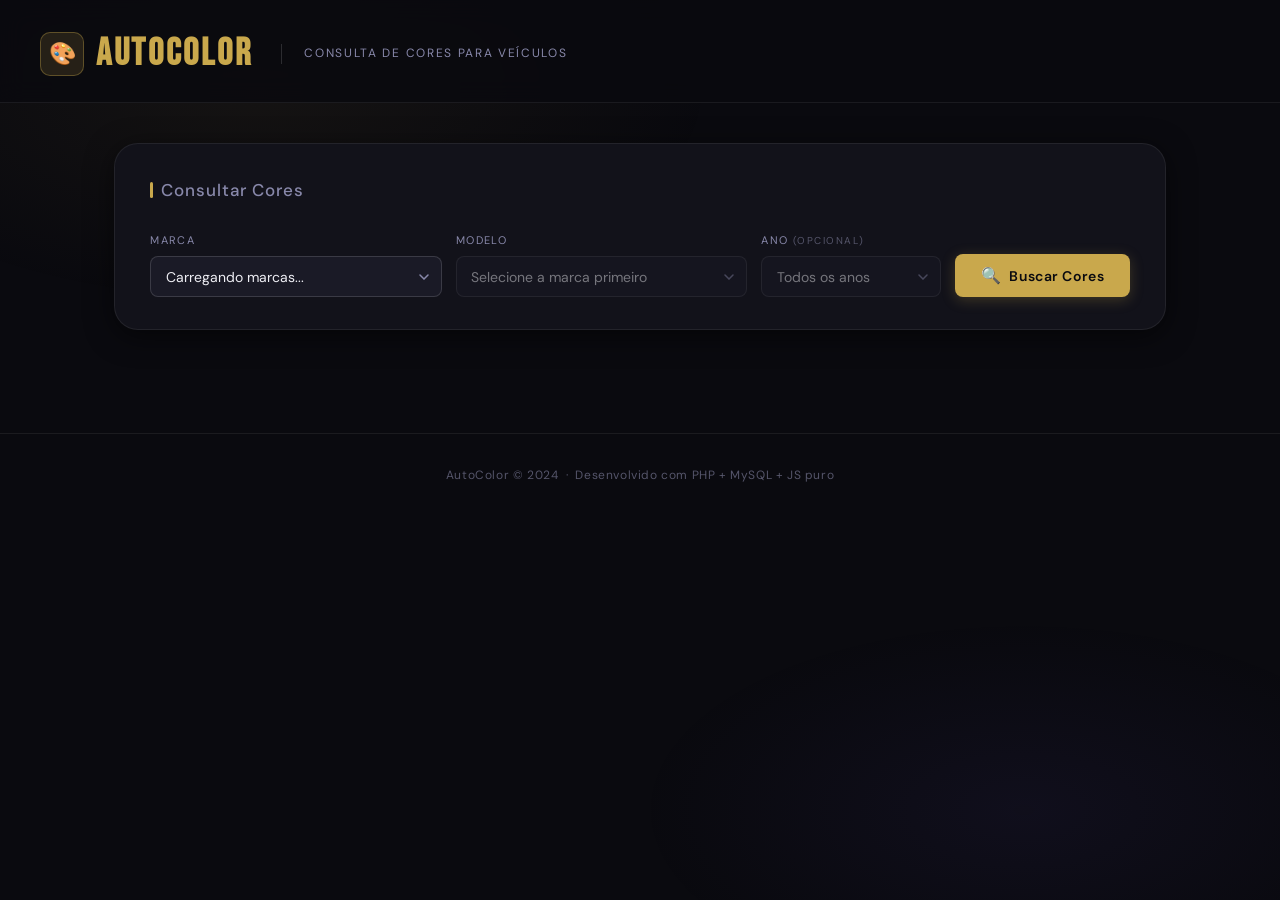
==== index.html @ 356910ba "Add files via upload" ====
<!DOCTYPE html>
<html lang="pt-BR">
<head>
    <meta charset="UTF-8">
    <meta name="viewport" content="width=device-width, initial-scale=1.0">
    <title>AutoColor — Consulta de Cores de Veículos</title>

    <!-- Google Fonts -->
    <link rel="preconnect" href="https://fonts.googleapis.com">
    <link rel="preconnect" href="https://fonts.gstatic.com" crossorigin>
    <link href="https://fonts.googleapis.com/css2?family=Bebas+Neue&family=DM+Sans:wght@300;400;500;600&display=swap" rel="stylesheet">

    <!-- Estilos -->
    <link rel="stylesheet" href="css/style.css">
</head>
<body>

<!-- ===================================================
     CABEÇALHO
     =================================================== -->
<header>
    <div class="header-logo">
        <div class="logo-icon">🎨</div>
        <h1>AutoColor</h1>
    </div>
    <p class="header-subtitle">Consulta de Cores para Veículos</p>
</header>

<!-- ===================================================
     CONTEÚDO PRINCIPAL
     =================================================== -->
<main class="container">

    <!-- Painel de busca -->
    <section class="painel-busca">
        <h2>Consultar Cores</h2>

        <div class="form-grid">

            <!-- Select: Marca -->
            <div class="campo">
                <label for="marca">Marca</label>
                <select id="marca" name="marca">
                    <option value="">Carregando marcas...</option>
                </select>
            </div>

            <!-- Select: Modelo -->
            <div class="campo">
                <label for="modelo">Modelo</label>
                <select id="modelo" name="modelo" disabled>
                    <option value="">Selecione a marca primeiro</option>
                </select>
            </div>

            <!-- Select: Ano (opcional) -->
            <div class="campo">
                <label for="ano">Ano <span style="color:var(--text-hint);font-size:10px;">(opcional)</span></label>
                <select id="ano" name="ano" disabled>
                    <option value="">Todos os anos</option>
                </select>
            </div>

            <!-- Botão -->
            <div class="campo">
                <label>&nbsp;</label>
                <button class="btn-buscar" id="btn-buscar" type="button">
                    <span class="btn-icon">🔍</span>
                    <span class="btn-texto">Buscar Cores</span>
                </button>
            </div>

        </div><!-- /.form-grid -->

        <!-- Loader -->
        <div id="loader" class="oculto">
            <div class="spinner"></div>
            Buscando cores...
        </div>

        <!-- Mensagem de erro -->
        <p id="msg-erro" class="oculto" role="alert"></p>

    </section><!-- /.painel-busca -->

    <!-- ===================================================
         RESULTADO
         =================================================== -->
    <section id="resultado" class="oculto" aria-live="polite">

        <div class="resultado-header">
            <h2 id="titulo-resultado">—</h2>
            <span id="contagem">—</span>
        </div>

        <!-- Grid de cores (populado via JS) -->
        <div id="grid-cores"></div>

    </section>

</main><!-- /.container -->

<!-- ===================================================
     RODAPÉ
     =================================================== -->
<footer>
    AutoColor &copy; 2024 &nbsp;·&nbsp; Desenvolvido com PHP + MySQL + JS puro
</footer>

<!-- Scripts (no final do body para melhor performance) -->
<script src="js/script.js"></script>

</body>
</html>
---- css/style.css ----
/* ============================================================
   AutoColor — css/style.css
   Tema escuro moderno para o sistema de consulta de cores
   ============================================================ */

/* ---------- Reset & Variáveis ------------------------------ */
*, *::before, *::after {
    box-sizing: border-box;
    margin: 0;
    padding: 0;
}

:root {
    /* Paleta base */
    --bg:          #0a0a0f;
    --bg-card:     #12121a;
    --bg-surface:  #1a1a26;
    --bg-surface2: #22223a;
    --border:      rgba(255, 255, 255, 0.07);
    --border2:     rgba(255, 255, 255, 0.14);

    /* Texto */
    --text:        #eeeef4;
    --text-muted:  #8888aa;
    --text-hint:   #55556a;

    /* Acento dourado */
    --accent:      #c9a84c;
    --accent-dim:  rgba(201, 168, 76, 0.15);
    --accent-glow: rgba(201, 168, 76, 0.25);

    /* Status */
    --danger:  #e05555;
    --success: #4caf82;

    /* Tipografia */
    --font-title: 'Bebas Neue', sans-serif;
    --font-body:  'DM Sans', sans-serif;

    /* Geometria */
    --radius-sm:  8px;
    --radius-md:  12px;
    --radius-lg:  18px;
    --radius-xl:  24px;

    /* Sombras */
    --shadow-sm:  0 2px 12px rgba(0,0,0,0.4);
    --shadow-md:  0 6px 28px rgba(0,0,0,0.55);
    --shadow-lg:  0 12px 48px rgba(0,0,0,0.7);
}

html { scroll-behavior: smooth; }

body {
    background:  var(--bg);
    color:       var(--text);
    font-family: var(--font-body);
    font-size:   15px;
    line-height: 1.65;
    min-height:  100vh;
}

/* ---------- Fundo animado ---------------------------------- */
body::before {
    content: '';
    position: fixed;
    inset: 0;
    background:
        radial-gradient(ellipse 60% 40% at 20% 10%,  rgba(201,168,76,.06)  0%, transparent 60%),
        radial-gradient(ellipse 50% 35% at 80% 90%,  rgba(100,80,200,.07)  0%, transparent 60%);
    pointer-events: none;
    z-index: 0;
}

/* ---------- Header ----------------------------------------- */
header {
    position:      relative;
    z-index:       10;
    padding:       2rem 2.5rem 1.6rem;
    border-bottom: 1px solid var(--border);
    background:    rgba(10,10,15,.85);
    backdrop-filter: blur(12px);
    display:       flex;
    align-items:   center;
    gap:           1.4rem;
}

.header-logo {
    display:     flex;
    align-items: center;
    gap:         0.75rem;
}

.logo-icon {
    width:           44px;
    height:          44px;
    background:      var(--accent-dim);
    border:          1px solid rgba(201,168,76,.35);
    border-radius:   10px;
    display:         flex;
    align-items:     center;
    justify-content: center;
    font-size:       22px;
}

.header-logo h1 {
    font-family:    var(--font-title);
    font-size:      2.4rem;
    letter-spacing: .07em;
    color:          var(--accent);
    line-height:    1;
}

.header-subtitle {
    font-size:      12px;
    color:          var(--text-muted);
    letter-spacing: .14em;
    text-transform: uppercase;
    border-left:    1px solid var(--border2);
    padding-left:   1.4rem;
    margin-left:    .4rem;
}

/* ---------- Layout principal ------------------------------- */
.container {
    position:   relative;
    z-index:    1;
    max-width:  1100px;
    margin:     0 auto;
    padding:    2.5rem 1.5rem 4rem;
}

/* ---------- Painel de Busca -------------------------------- */
.painel-busca {
    background:    var(--bg-card);
    border:        1px solid var(--border);
    border-radius: var(--radius-xl);
    padding:       2rem 2.2rem;
    box-shadow:    var(--shadow-md);
    margin-bottom: 2.4rem;
}

.painel-busca h2 {
    font-size:      17px;
    font-weight:    500;
    color:          var(--text-muted);
    letter-spacing: .06em;
    margin-bottom:  1.6rem;
    display:        flex;
    align-items:    center;
    gap:            8px;
}

.painel-busca h2::before {
    content: '';
    display: inline-block;
    width:   3px;
    height:  16px;
    background: var(--accent);
    border-radius: 2px;
}

/* ---------- Formulário ------------------------------------- */
.form-grid {
    display:               grid;
    grid-template-columns: 1fr 1fr 180px auto;
    gap:                   14px;
    align-items:           end;
}

.campo {
    display:        flex;
    flex-direction: column;
    gap:            7px;
}

.campo label {
    font-size:      11px;
    letter-spacing: .13em;
    text-transform: uppercase;
    color:          var(--text-muted);
}

select {
    width:       100%;
    background:  var(--bg-surface);
    border:      1px solid var(--border2);
    color:       var(--text);
    padding:     0.65rem 2.2rem 0.65rem 0.9rem;
    border-radius: var(--radius-sm);
    font-family: var(--font-body);
    font-size:   14px;
    outline:     none;
    cursor:      pointer;
    appearance:  none;
    transition:  border-color .2s, box-shadow .2s;
    background-image: url("data:image/svg+xml,%3Csvg width='10' height='6' viewBox='0 0 10 6' xmlns='http://www.w3.org/2000/svg'%3E%3Cpath d='M1 1l4 4 4-4' stroke='%238888aa' stroke-width='1.5' fill='none' stroke-linecap='round'/%3E%3C/svg%3E");
    background-repeat:   no-repeat;
    background-position: right 12px center;
    background-color:    var(--bg-surface);
}

select:hover  { border-color: var(--border2); }
select:focus  { border-color: var(--accent); box-shadow: 0 0 0 3px var(--accent-dim); }
select option { background: #1a1a26; color: var(--text); }

select:disabled {
    opacity: .45;
    cursor:  not-allowed;
}

/* Destaque de erro nos campos */
select.campo-erro {
    border-color: var(--danger);
    box-shadow:   0 0 0 3px rgba(224,85,85,.2);
    animation:    shake .35s ease;
}

@keyframes shake {
    0%,100% { transform: translateX(0); }
    25%      { transform: translateX(-5px); }
    75%      { transform: translateX(5px); }
}

/* ---------- Botão Buscar ----------------------------------- */
.btn-buscar {
    display:         flex;
    align-items:     center;
    justify-content: center;
    gap:             8px;
    background:      var(--accent);
    color:           #0a0a0f;
    border:          none;
    padding:         0.68rem 1.6rem;
    border-radius:   var(--radius-sm);
    font-family:     var(--font-body);
    font-size:       14px;
    font-weight:     600;
    letter-spacing:  .04em;
    cursor:          pointer;
    white-space:     nowrap;
    transition:      background .2s, transform .15s, box-shadow .2s;
    box-shadow:      0 3px 14px var(--accent-glow);
}

.btn-buscar:hover {
    background:  #e8c97a;
    transform:   translateY(-1px);
    box-shadow:  0 5px 20px var(--accent-glow);
}

.btn-buscar:active  { transform: translateY(0); }
.btn-buscar:disabled {
    opacity: .6;
    cursor:  not-allowed;
    transform: none;
}

.btn-icon { font-size: 16px; }

/* ---------- Loader ----------------------------------------- */
#loader {
    display:         flex;
    align-items:     center;
    justify-content: center;
    gap:             12px;
    padding:         2rem;
    color:           var(--text-muted);
    font-size:       14px;
}

.spinner {
    width:         28px;
    height:        28px;
    border:        2.5px solid var(--border2);
    border-top-color: var(--accent);
    border-radius: 50%;
    animation:     spin .7s linear infinite;
    flex-shrink:   0;
}

@keyframes spin { to { transform: rotate(360deg); } }

/* ---------- Mensagem de erro ------------------------------- */
#msg-erro {
    background:    rgba(224,85,85,.12);
    border:        1px solid rgba(224,85,85,.3);
    border-radius: var(--radius-sm);
    padding:       0.75rem 1rem;
    font-size:     14px;
    color:         #f09090;
    margin-top:    1rem;
    display:       flex;
    align-items:   center;
    gap:           8px;
}

#msg-erro::before { content: '⚠'; font-size: 15px; }

/* ---------- Seção de resultado ----------------------------- */
#resultado {
    animation: fadeUp .45s ease both;
}

@keyframes fadeUp {
    from { opacity: 0; transform: translateY(18px); }
    to   { opacity: 1; transform: translateY(0); }
}

.resultado-header {
    display:         flex;
    align-items:     baseline;
    justify-content: space-between;
    flex-wrap:       wrap;
    gap:             8px;
    margin-bottom:   1.6rem;
    padding-bottom:  1rem;
    border-bottom:   1px solid var(--border);
}

.resultado-header h2 {
    font-family:    var(--font-title);
    font-size:      2rem;
    letter-spacing: .06em;
    color:          var(--accent);
}

#contagem {
    font-size:  13px;
    color:      var(--text-muted);
    background: var(--bg-surface);
    border:     1px solid var(--border);
    border-radius: 20px;
    padding:    4px 14px;
}

/* ---------- Grupo de tipo (Metálico / Sólido / etc.) ------- */
.grupo-titulo {
    font-size:      11px;
    letter-spacing: .16em;
    text-transform: uppercase;
    color:          var(--text-hint);
    margin:         1.8rem 0 1rem;
    display:        flex;
    align-items:    center;
    gap:            10px;
}

.grupo-titulo::after {
    content: '';
    flex: 1;
    height: 1px;
    background: var(--border);
}

/* ---------- Sub-grid de cores ------------------------------ */
.sub-grid {
    display:               grid;
    grid-template-columns: repeat(auto-fill, minmax(155px, 1fr));
    gap:                   16px;
}

/* ---------- Card de cor ------------------------------------ */
.card-cor {
    background:    var(--bg-card);
    border:        1px solid var(--border);
    border-radius: var(--radius-md);
    overflow:      hidden;
    cursor:        pointer;
    transition:    transform .2s, border-color .2s, box-shadow .2s;
    animation:     cardEntrada .4s ease both;
    position:      relative;
}

@keyframes cardEntrada {
    from { opacity: 0; transform: scale(.92) translateY(10px); }
    to   { opacity: 1; transform: scale(1) translateY(0); }
}

.card-cor:hover {
    transform:    translateY(-5px) scale(1.02);
    border-color: var(--accent);
    box-shadow:   var(--shadow-md), 0 0 0 1px var(--accent);
    z-index:      2;
}

/* Amostra de cor (área quadrada colorida) */
.amostra {
    position:         relative;
    width:            100%;
    aspect-ratio:     4/3;
    display:          flex;
    align-items:      flex-end;
    justify-content:  flex-end;
    padding:          8px;
    overflow:         hidden;
}

/* Reflexo sutil sobre a amostra */
.amostra-brilho {
    position: absolute;
    inset:    0;
    background: linear-gradient(
        135deg,
        rgba(255,255,255,.18) 0%,
        rgba(255,255,255,.04) 45%,
        rgba(0,0,0,.12) 100%
    );
    pointer-events: none;
}

/* Chip com o código HEX */
.hex-label {
    position:      relative;
    z-index:       1;
    font-family:   monospace;
    font-size:     11px;
    font-weight:   600;
    letter-spacing:.06em;
    background:    rgba(0,0,0,.32);
    padding:       2px 7px;
    border-radius: 5px;
    opacity:       0;
    transition:    opacity .2s;
}

.card-cor:hover .hex-label { opacity: 1; }

/* Rodapé do card */
.card-info {
    padding:        10px 12px 12px;
    display:        flex;
    flex-direction: column;
    gap:            5px;
}

.cor-nome {
    font-size:   13.5px;
    font-weight: 500;
    color:       var(--text);
    line-height: 1.3;
}

/* Badge de tipo */
.cor-tipo {
    font-size:     10px;
    letter-spacing:.08em;
    text-transform: uppercase;
    padding:       2px 8px;
    border-radius: 20px;
    width:         fit-content;
    font-weight:   500;
}

/* Cores específicas por tipo */
.badge-solido    { background: rgba(100,180,255,.12); color: #7db9f0; border: 1px solid rgba(100,180,255,.2); }
.badge-metalico  { background: rgba(180,180,200,.10); color: #aaaacc; border: 1px solid rgba(180,180,200,.18); }
.badge-perlizado { background: rgba(201,168,76,.12);  color: #c9a84c; border: 1px solid rgba(201,168,76,.22); }

/* Feedback de "copiado" */
.card-cor.copiado {
    border-color: var(--success);
    box-shadow:   0 0 0 2px rgba(76,175,130,.3);
}

.card-cor.copiado::after {
    content:         'HEX copiado!';
    position:        absolute;
    inset:           0;
    background:      rgba(10,10,15,.78);
    display:         flex;
    align-items:     center;
    justify-content: center;
    font-size:       13px;
    font-weight:     500;
    color:           var(--success);
    border-radius:   var(--radius-md);
    animation:       fadeIn .15s ease;
}

@keyframes fadeIn { from { opacity: 0; } to { opacity: 1; } }

/* ---------- Utilitário oculto ------------------------------ */
.oculto { display: none !important; }

/* ---------- Footer ----------------------------------------- */
footer {
    position:      relative;
    z-index:       1;
    text-align:    center;
    padding:       2rem;
    font-size:     12px;
    color:         var(--text-hint);
    border-top:    1px solid var(--border);
    letter-spacing:.05em;
}

/* ============================================================
   Responsividade
   ============================================================ */

@media (max-width: 860px) {
    .form-grid {
        grid-template-columns: 1fr 1fr;
    }
    .campo:last-child {
        grid-column: span 2;
    }
    .btn-buscar { width: 100%; }
}

@media (max-width: 520px) {
    header { padding: 1.2rem 1.2rem 1rem; }
    .header-subtitle { display: none; }

    .painel-busca { padding: 1.4rem; }

    .form-grid {
        grid-template-columns: 1fr;
    }
    .campo:last-child { grid-column: 1; }

    .sub-grid {
        grid-template-columns: repeat(auto-fill, minmax(130px, 1fr));
    }
}
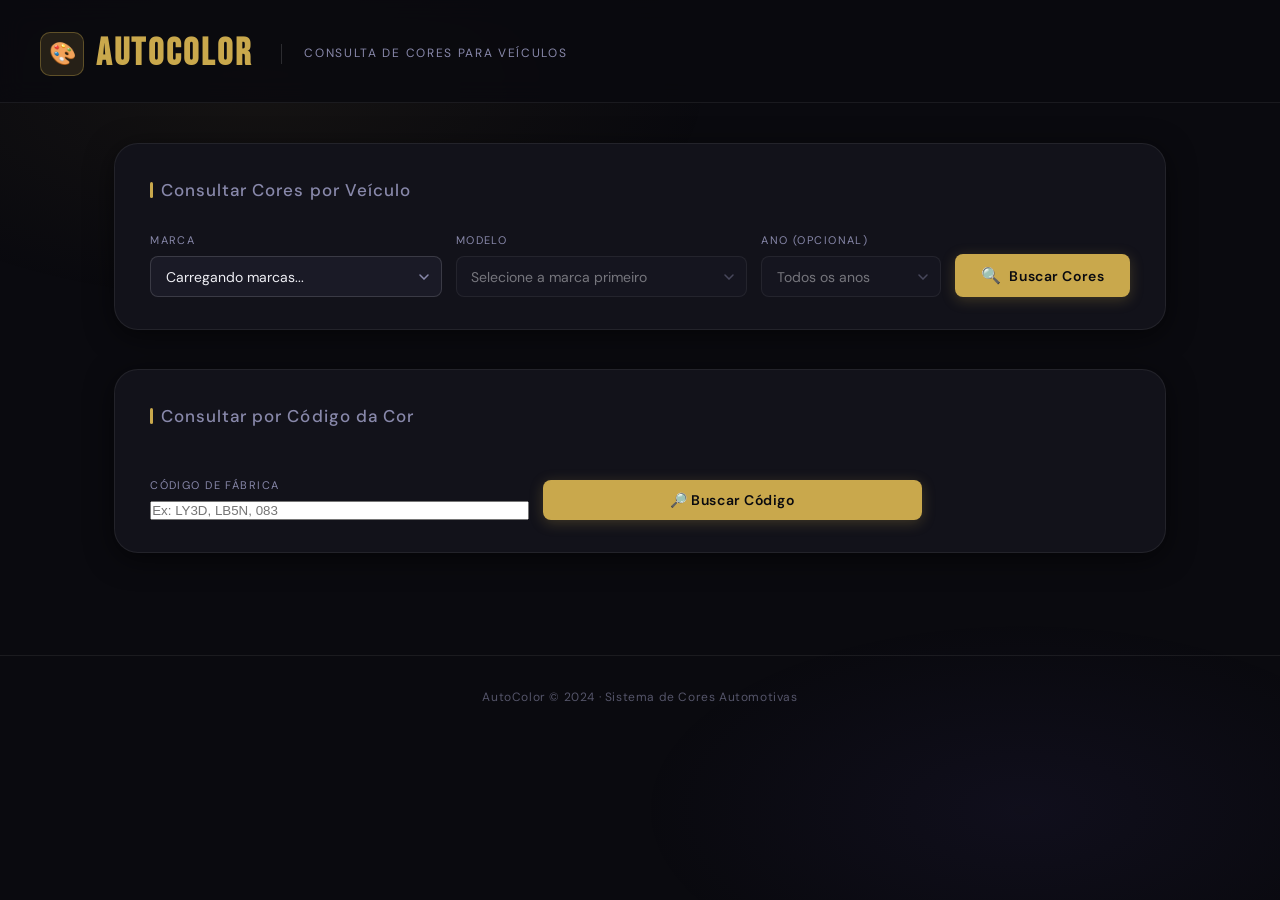
==== commit df7f0951: "Add files via upload" ====
--- a/index.html
+++ b/index.html
@@ -13,11 +13,12 @@
     <!-- Estilos -->
     <link rel="stylesheet" href="css/style.css">
 </head>
+
 <body>
 
-<!-- ===================================================
-     CABEÇALHO
-     =================================================== -->
+<!-- =================================================== -->
+<!-- CABEÇALHO -->
+<!-- =================================================== -->
 <header>
     <div class="header-logo">
         <div class="logo-icon">🎨</div>
@@ -26,18 +27,19 @@
     <p class="header-subtitle">Consulta de Cores para Veículos</p>
 </header>
 
-<!-- ===================================================
-     CONTEÚDO PRINCIPAL
-     =================================================== -->
+<!-- =================================================== -->
+<!-- CONTEÚDO PRINCIPAL -->
+<!-- =================================================== -->
 <main class="container">
 
-    <!-- Painel de busca -->
+    <!-- =================================================== -->
+    <!-- BUSCA POR VEÍCULO -->
+    <!-- =================================================== -->
     <section class="painel-busca">
-        <h2>Consultar Cores</h2>
+        <h2>Consultar Cores por Veículo</h2>
 
         <div class="form-grid">
 
-            <!-- Select: Marca -->
             <div class="campo">
                 <label for="marca">Marca</label>
                 <select id="marca" name="marca">
@@ -45,7 +47,6 @@
                 </select>
             </div>
 
-            <!-- Select: Modelo -->
             <div class="campo">
                 <label for="modelo">Modelo</label>
                 <select id="modelo" name="modelo" disabled>
@@ -53,15 +54,13 @@
                 </select>
             </div>
 
-            <!-- Select: Ano (opcional) -->
             <div class="campo">
-                <label for="ano">Ano <span style="color:var(--text-hint);font-size:10px;">(opcional)</span></label>
+                <label for="ano">Ano (opcional)</label>
                 <select id="ano" name="ano" disabled>
                     <option value="">Todos os anos</option>
                 </select>
             </div>
 
-            <!-- Botão -->
             <div class="campo">
                 <label>&nbsp;</label>
                 <button class="btn-buscar" id="btn-buscar" type="button">
@@ -70,22 +69,46 @@
                 </button>
             </div>
 
-        </div><!-- /.form-grid -->
+        </div>
+    </section>
 
-        <!-- Loader -->
-        <div id="loader" class="oculto">
-            <div class="spinner"></div>
-            Buscando cores...
+    <!-- =================================================== -->
+    <!-- 🔥 NOVO: BUSCA POR CÓDIGO DA COR -->
+    <!-- =================================================== -->
+    <section class="painel-busca" style="margin-top:20px;">
+        <h2>Consultar por Código da Cor</h2>
+
+        <div class="form-grid">
+
+            <div class="campo">
+                <label for="codigo">Código de Fábrica</label>
+                <input type="text" id="codigo" placeholder="Ex: LY3D, LB5N, 083">
+            </div>
+
+            <div class="campo">
+                <label>&nbsp;</label>
+                <button class="btn-buscar" id="btn-codigo" type="button">
+                    🔎 Buscar Código
+                </button>
+            </div>
+
         </div>
+    </section>
 
-        <!-- Mensagem de erro -->
-        <p id="msg-erro" class="oculto" role="alert"></p>
+    <!-- =================================================== -->
+    <!-- LOADER -->
+    <!-- =================================================== -->
+    <div id="loader" class="oculto">
+        <div class="spinner"></div>
+        Buscando cores...
+    </div>
 
-    </section><!-- /.painel-busca -->
+    <!-- ERRO -->
+    <p id="msg-erro" class="oculto" role="alert"></p>
 
-    <!-- ===================================================
-         RESULTADO
-         =================================================== -->
+    <!-- =================================================== -->
+    <!-- RESULTADO -->
+    <!-- =================================================== -->
     <section id="resultado" class="oculto" aria-live="polite">
 
         <div class="resultado-header">
@@ -93,22 +116,21 @@
             <span id="contagem">—</span>
         </div>
 
-        <!-- Grid de cores (populado via JS) -->
         <div id="grid-cores"></div>
 
     </section>
 
-</main><!-- /.container -->
+</main>
 
-<!-- ===================================================
-     RODAPÉ
-     =================================================== -->
+<!-- =================================================== -->
+<!-- RODAPÉ -->
+<!-- =================================================== -->
 <footer>
-    AutoColor &copy; 2024 &nbsp;·&nbsp; Desenvolvido com PHP + MySQL + JS puro
+    AutoColor &copy; 2024 · Sistema de Cores Automotivas
 </footer>
 
-<!-- Scripts (no final do body para melhor performance) -->
+<!-- SCRIPT -->
 <script src="js/script.js"></script>
 
 </body>
-</html>
+</html>
